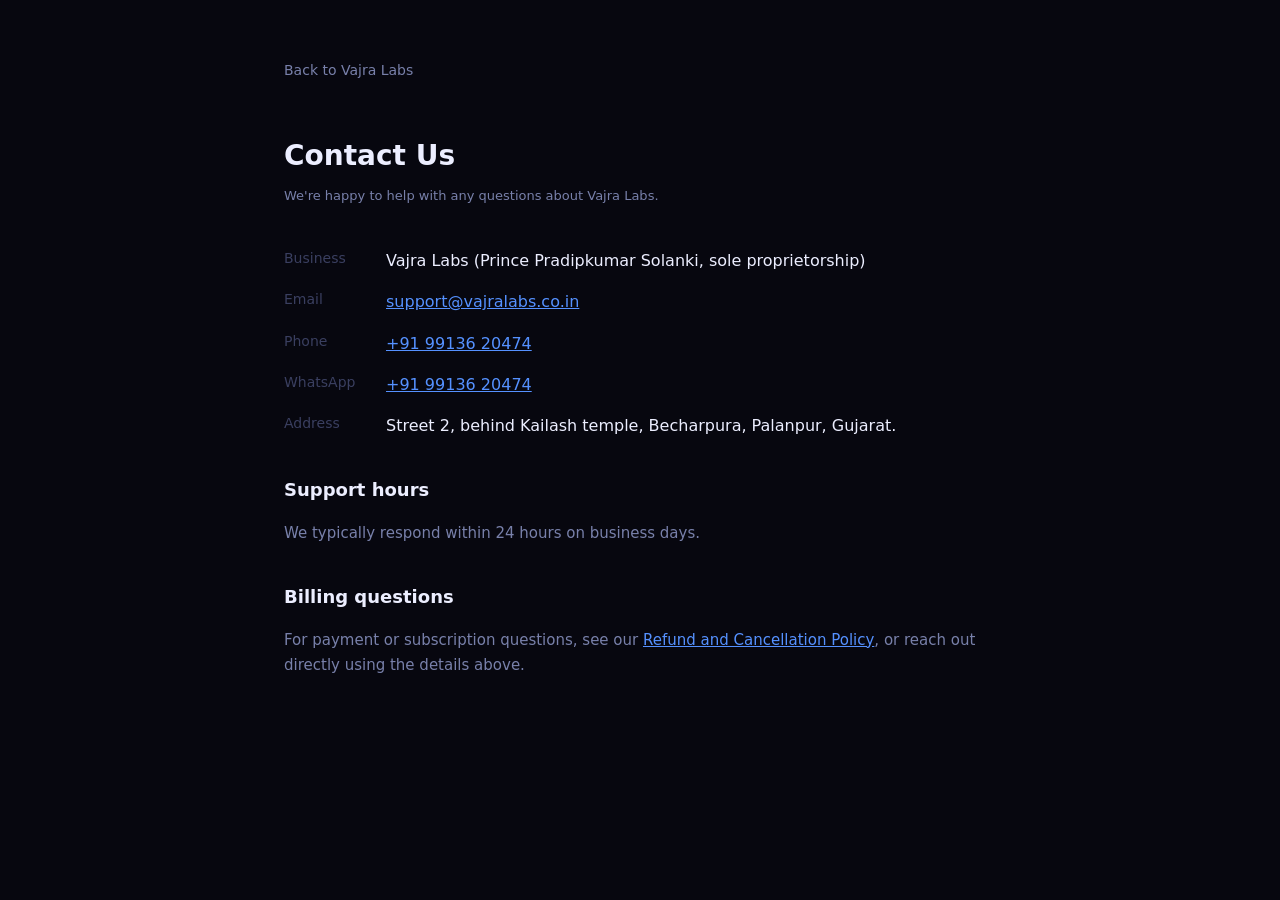
==== templates/contact.html @ 196af80d "Add legal pages (privacy, terms, refunds, contact) for Razorpay review" ====
<!DOCTYPE html>
<html lang="en">
<head>
<meta charset="UTF-8"/>
<meta name="viewport" content="width=device-width, initial-scale=1.0"/>
<title>Contact Us: Vajra Labs</title>
<link rel="icon" type="image/x-icon" href="{{ url_for('static', filename='favicon.ico') }}">
<style>
  :root {
    --bg: #07070f; --s1: #0d0d1a; --blue: #1d6aff; --blue2: #5591ff;
    --t1: #eceeff; --t2: #7880aa; --t3: #3a3f60; --bdr: rgba(255,255,255,.08);
  }
  * { box-sizing: border-box; }
  body { margin:0; background:var(--bg); color:var(--t1); font-family: 'Inter', system-ui, sans-serif; line-height:1.7; }
  .wrap { max-width: 760px; margin: 0 auto; padding: 56px 24px 100px; }
  a { color: var(--blue2); }
  h1 { font-size: 28px; margin-bottom: 6px; }
  .updated { color: var(--t2); font-size: 13px; margin-bottom: 40px; }
  h2 { font-size: 18px; margin-top: 36px; margin-bottom: 10px; color: var(--t1); }
  p, li { color: var(--t2); font-size: 15px; }
  .row { display:flex; gap:12px; margin-bottom: 14px; }
  .label { color: var(--t3); min-width: 90px; font-size: 14px; }
  .back { display:inline-block; margin-bottom: 30px; font-size: 14px; color: var(--t2); text-decoration:none; }
  .back:hover { color: var(--t1); }
</style>
</head>
<body>
<div class="wrap">
  <a class="back" href="/">Back to Vajra Labs</a>
  <h1>Contact Us</h1>
  <div class="updated">We're happy to help with any questions about Vajra Labs.</div>

  <div class="row"><span class="label">Business</span><span>Vajra Labs (Prince Pradipkumar Solanki, sole proprietorship)</span></div>
  <div class="row"><span class="label">Email</span><span><a href="mailto:support@vajralabs.co.in">support@vajralabs.co.in</a></span></div>
  <div class="row"><span class="label">Phone</span><span><a href="tel:+919913620474">+91 99136 20474</a></span></div>
  <div class="row"><span class="label">WhatsApp</span><span><a href="https://wa.me/919913620474">+91 99136 20474</a></span></div>
  <div class="row"><span class="label">Address</span><span>Street 2, behind Kailash temple, Becharpura, Palanpur, Gujarat.</span></div>

  <h2>Support hours</h2>
  <p>We typically respond within 24 hours on business days.</p>

  <h2>Billing questions</h2>
  <p>For payment or subscription questions, see our <a href="/refund-policy">Refund and Cancellation Policy</a>, or reach out directly using the details above.</p>
</div>
</body>
</html>
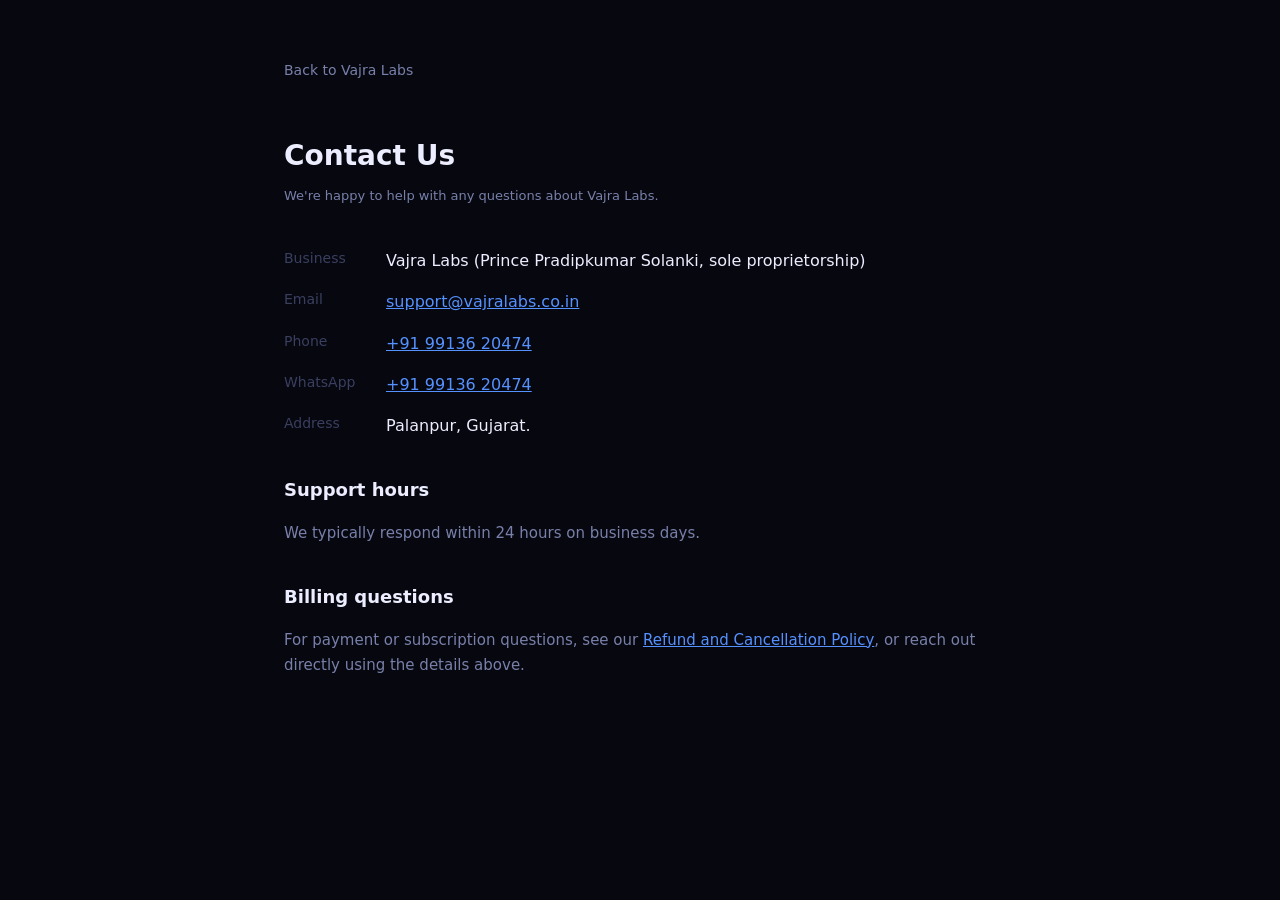
==== commit 867c3e79: "Add Research Agent, personalized emails and WhatsApp messages via Claude" ====
--- a/templates/contact.html
+++ b/templates/contact.html
@@ -34,7 +34,7 @@
   <div class="row"><span class="label">Email</span><span><a href="mailto:support@vajralabs.co.in">support@vajralabs.co.in</a></span></div>
   <div class="row"><span class="label">Phone</span><span><a href="tel:+919913620474">+91 99136 20474</a></span></div>
   <div class="row"><span class="label">WhatsApp</span><span><a href="https://wa.me/919913620474">+91 99136 20474</a></span></div>
-  <div class="row"><span class="label">Address</span><span>Street 2, behind Kailash temple, Becharpura, Palanpur, Gujarat.</span></div>
+  <div class="row"><span class="label">Address</span><span>Palanpur, Gujarat.</span></div>
 
   <h2>Support hours</h2>
   <p>We typically respond within 24 hours on business days.</p>
